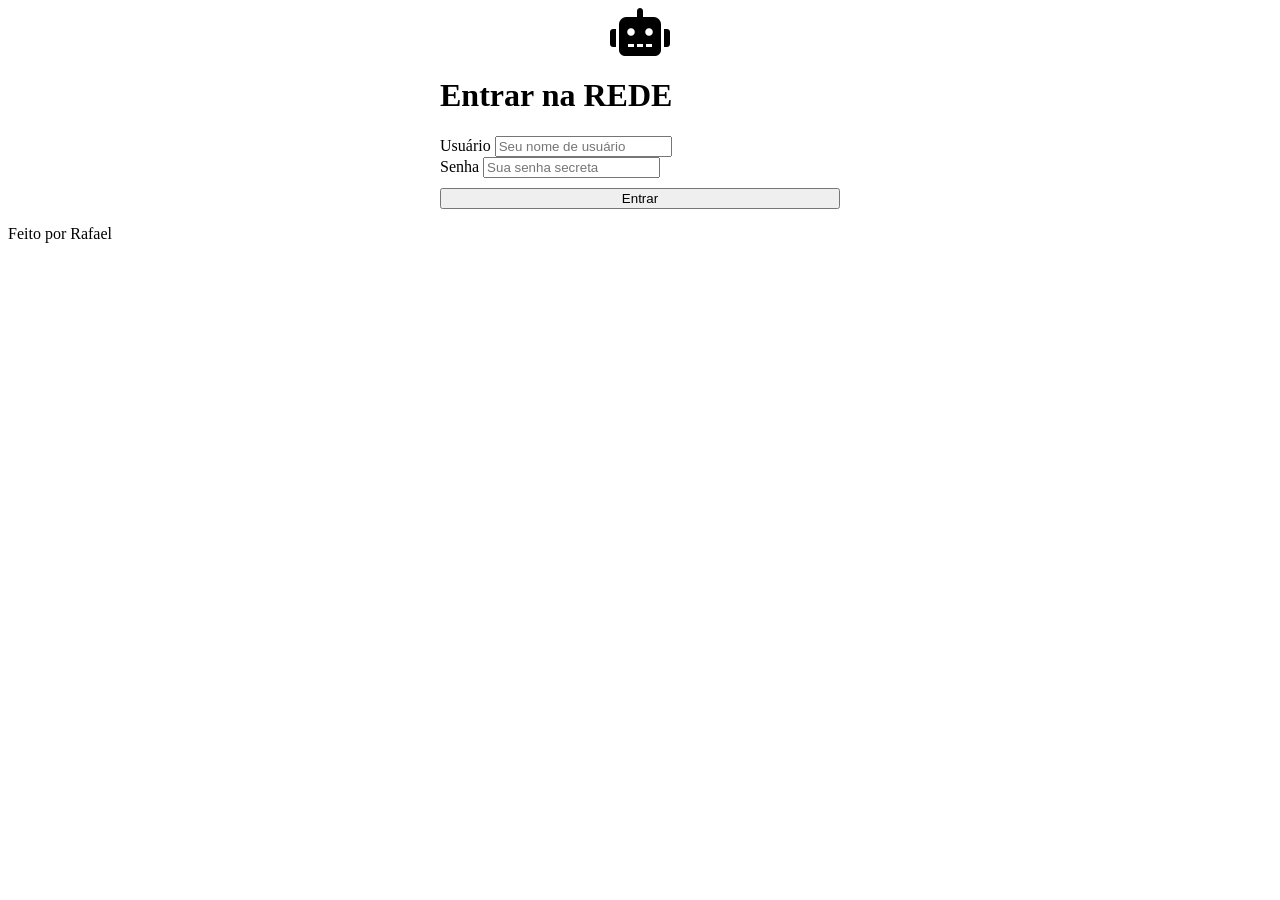
==== frontend/login.html @ ef9e40a4 "0403_26_1513" ====
<!DOCTYPE html>
<html lang="pt-BR">
<head>
  <meta charset="UTF-8" />
  <meta name="viewport" content="width=device-width, initial-scale=1.0" />
  <title>Login - REDE</title><!--  Rafael Evangelista Document Extration -->
  <link rel="stylesheet" href="/static/styles.css" />
  <link rel="stylesheet" href="https://cdnjs.cloudflare.com/ajax/libs/font-awesome/5.15.4/css/all.min.css">
</head>
<body>

  <div class="container" style="max-width: 400px; margin: auto;">
    <div style="text-align: center; margin-bottom: 1rem; color: var(--primary-color);">
        <i class="fas fa-robot fa-3x"></i>
    </div>
    <h1>Entrar na REDE</h1>
    <form id="loginForm">
      <div class="form-group">
        <label for="username">Usuário</label>
        <input type="text" id="username" name="username" placeholder="Seu nome de usuário" required>
      </div>
      <div class="form-group">
        <label for="password">Senha</label>
        <input type="password" id="password" name="password" placeholder="Sua senha secreta" required>
      </div>
      <button type="submit" style="width: 100%; max-width: 100%; margin-top: 10px;">Entrar</button>
      <p id="error-message" class="error-text"></p>
    </form>
  </div>
  
  <footer>
    <p>Feito por Rafael</p>
  </footer>

  <script>
    document.getElementById('loginForm').addEventListener('submit', async function(e) {
      e.preventDefault();
      const username = e.target.username.value;
      const password = e.target.password.value;
      const errorMessage = document.getElementById('error-message');
  
      const details = {
          'username': username,
          'password': password
      };
      const formBody = Object.keys(details).map(key => encodeURIComponent(key) + '=' + encodeURIComponent(details[key])).join('&');

      try {
        const response = await fetch('/token', {
          method: 'POST',
          headers: {
            'Content-Type': 'application/x-www-form-urlencoded;charset=UTF-8'
          },
          body: formBody
        });

        if (!response.ok) {
          const errorData = await response.json();
          throw new Error(errorData.detail || 'Falha no login');
        }

        const data = await response.json();
        localStorage.setItem('accessToken', data.access_token);
        window.location.href = '/app';

      } catch (error) {
        errorMessage.textContent = 'Erro: ' + error.message;
        console.error('Login error:', error);
      }
    });
  </script>
</body>
</html>
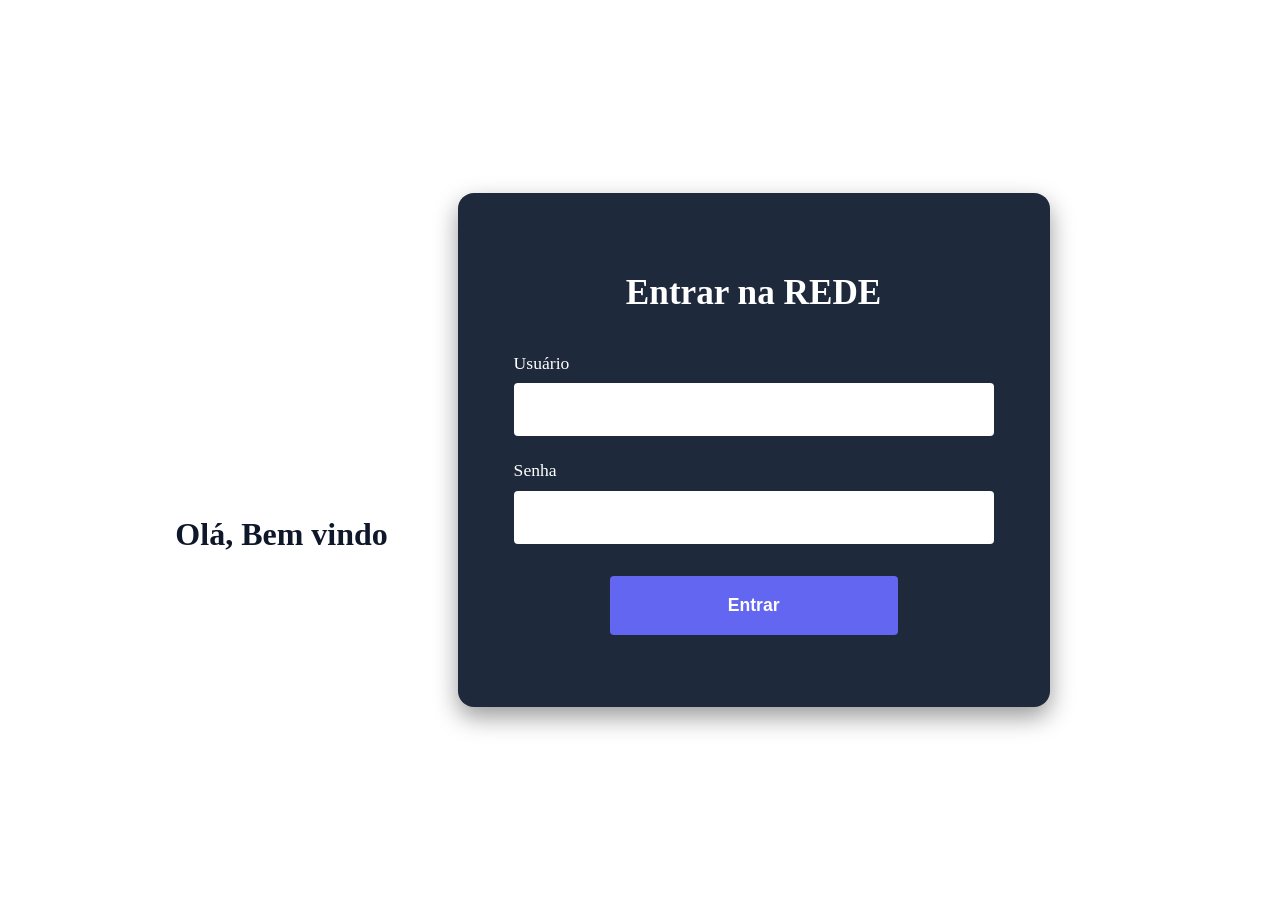
==== commit 984a83d6: "25052026_1356" ====
--- a/frontend/login.html
+++ b/frontend/login.html
@@ -1,29 +1,157 @@
 <!DOCTYPE html>
 <html lang="pt-BR">
 <head>
-  <meta charset="UTF-8" />
-  <meta name="viewport" content="width=device-width, initial-scale=1.0" />
-  <title>Login - REDE</title><!--  Rafael Evangelista Document Extration -->
-  <link rel="stylesheet" href="/static/styles.css" />
+  <meta charset="UTF-8">
+  <meta name="viewport" content="width=device-width, initial-scale=1.0">
+  <title>Login - REDE</title>
+  <link rel="stylesheet" href="/static/styles.css">
   <link rel="stylesheet" href="https://cdnjs.cloudflare.com/ajax/libs/font-awesome/5.15.4/css/all.min.css">
+  <style>
+    body.bg-login-image {
+      background-image: url('../frontend/img/TELA-LOGIN-.png');
+      background-size: cover;
+      background-position: center;
+      background-repeat: no-repeat;
+      height: 100vh;
+      width: 100vw;
+      margin: 0;
+      padding: 0;
+      position: relative;
+      overflow: hidden;
+    }
+
+    .robot-large {
+      position: absolute;
+      top: 50%;
+      left: 22%;
+      transform: translate(-50%, -50%);
+      display: flex;
+      flex-direction: column;
+      align-items: center;
+      color: #ffffff;
+    }
+
+    .robot-large i {
+      font-size: 9rem;
+      margin-bottom: 1.5rem;
+    }
+
+    .robot-large span {
+      font-size: 2rem;
+      font-weight: 600;
+      color: #0f172a;
+    }
+
+    .robot-small {
+      position: absolute;
+      top: 2.5rem;
+      right: 3rem;
+      color: #ffffff;
+      font-size: 3rem;
+    }
+
+    .login-container {
+      position: absolute;
+      top: 50%;
+      right: 18%;
+      transform: translateY(-50%);
+      background-color: #1e293b;
+      padding: 3.5rem;
+      border-radius: 16px;
+      width: 100%;
+      max-width: 480px;
+      box-shadow: 0 10px 25px rgba(0, 0, 0, 0.4);
+      border: none;
+    }
+
+    .login-container h1 {
+      color: #ffffff;
+      text-align: center;
+      margin-bottom: 2.5rem;
+      font-size: 2.2rem;
+      font-weight: 600;
+    }
+
+    .login-container .form-group {
+      margin-bottom: 1.5rem;
+    }
+
+    .login-container .form-group label {
+      display: block;
+      color: #ffffff;
+      font-size: 1.1rem;
+      font-weight: 500;
+      margin-bottom: 0.6rem;
+    }
+
+    .login-container .form-group input {
+      width: 100%;
+      background-color: #ffffff;
+      color: #0f172a;
+      border: none;
+      padding: 1rem;
+      border-radius: 4px;
+      font-size: 1.1rem;
+      box-sizing: border-box;
+    }
+
+    .login-container .form-group input:focus {
+      outline: 2px solid #6366f1;
+    }
+
+    .login-container button {
+      background-color: #6366f1;
+      color: white;
+      border: none;
+      border-radius: 4px;
+      padding: 1.2rem;
+      font-size: 1.1rem;
+      font-weight: 600;
+      width: 60%;
+      display: block;
+      margin: 2rem auto 0 auto;
+      cursor: pointer;
+      transition: background-color 0.2s;
+    }
+
+    .login-container button:hover {
+      background-color: #4f46e5;
+    }
+
+    body.bg-login-image footer {
+      position: absolute;
+      bottom: 1rem;
+      width: 100%;
+      color: #ffffff;
+      opacity: 0.7;
+      text-align: center;
+      left: 0;
+    }
+  </style>
 </head>
-<body>
-
-  <div class="container" style="max-width: 400px; margin: auto;">
-    <div style="text-align: center; margin-bottom: 1rem; color: var(--primary-color);">
-        <i class="fas fa-robot fa-3x"></i>
-    </div>
+<body class="bg-login-image">
+
+  <div class="robot-large">
+    <i class="fas fa-robot"></i>
+    <span>Olá, Bem vindo</span>
+  </div>
+
+  <div class="robot-small">
+    <i class="fas fa-robot"></i>
+  </div>
+
+  <div class="login-container">
     <h1>Entrar na REDE</h1>
     <form id="loginForm">
       <div class="form-group">
         <label for="username">Usuário</label>
-        <input type="text" id="username" name="username" placeholder="Seu nome de usuário" required>
+        <input type="text" id="username" name="username" required>
       </div>
       <div class="form-group">
         <label for="password">Senha</label>
-        <input type="password" id="password" name="password" placeholder="Sua senha secreta" required>
+        <input type="password" id="password" name="password" required>
       </div>
-      <button type="submit" style="width: 100%; max-width: 100%; margin-top: 10px;">Entrar</button>
+      <button type="submit">Entrar</button>
       <p id="error-message" class="error-text"></p>
     </form>
   </div>
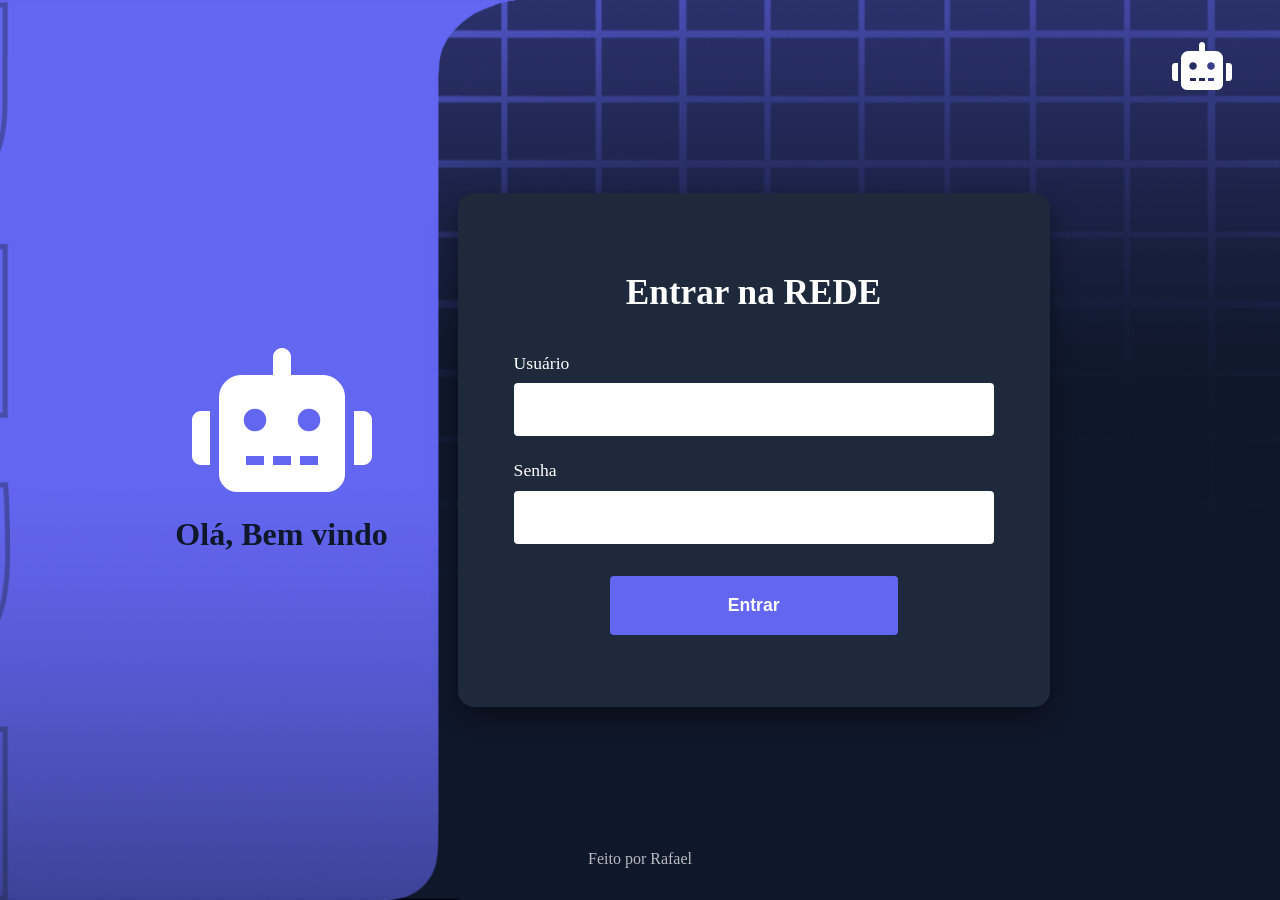
==== commit 95676bd3: "final" ====
--- a/frontend/login.html
+++ b/frontend/login.html
@@ -19,7 +19,6 @@
       position: relative;
       overflow: hidden;
     }
-
     .robot-large {
       position: absolute;
       top: 50%;
@@ -30,18 +29,15 @@
       align-items: center;
       color: #ffffff;
     }
-
     .robot-large i {
       font-size: 9rem;
       margin-bottom: 1.5rem;
     }
-
     .robot-large span {
       font-size: 2rem;
       font-weight: 600;
       color: #0f172a;
     }
-
     .robot-small {
       position: absolute;
       top: 2.5rem;
@@ -49,7 +45,6 @@
       color: #ffffff;
       font-size: 3rem;
     }
-
     .login-container {
       position: absolute;
       top: 50%;
@@ -63,7 +58,6 @@
       box-shadow: 0 10px 25px rgba(0, 0, 0, 0.4);
       border: none;
     }
-
     .login-container h1 {
       color: #ffffff;
       text-align: center;
@@ -71,11 +65,9 @@
       font-size: 2.2rem;
       font-weight: 600;
     }
-
     .login-container .form-group {
       margin-bottom: 1.5rem;
     }
-
     .login-container .form-group label {
       display: block;
       color: #ffffff;
@@ -83,7 +75,6 @@
       font-weight: 500;
       margin-bottom: 0.6rem;
     }
-
     .login-container .form-group input {
       width: 100%;
       background-color: #ffffff;
@@ -94,11 +85,9 @@
       font-size: 1.1rem;
       box-sizing: border-box;
     }
-
     .login-container .form-group input:focus {
       outline: 2px solid #6366f1;
     }
-
     .login-container button {
       background-color: #6366f1;
       color: white;
@@ -113,11 +102,9 @@
       cursor: pointer;
       transition: background-color 0.2s;
     }
-
     .login-container button:hover {
       background-color: #4f46e5;
     }
-
     body.bg-login-image footer {
       position: absolute;
       bottom: 1rem;
